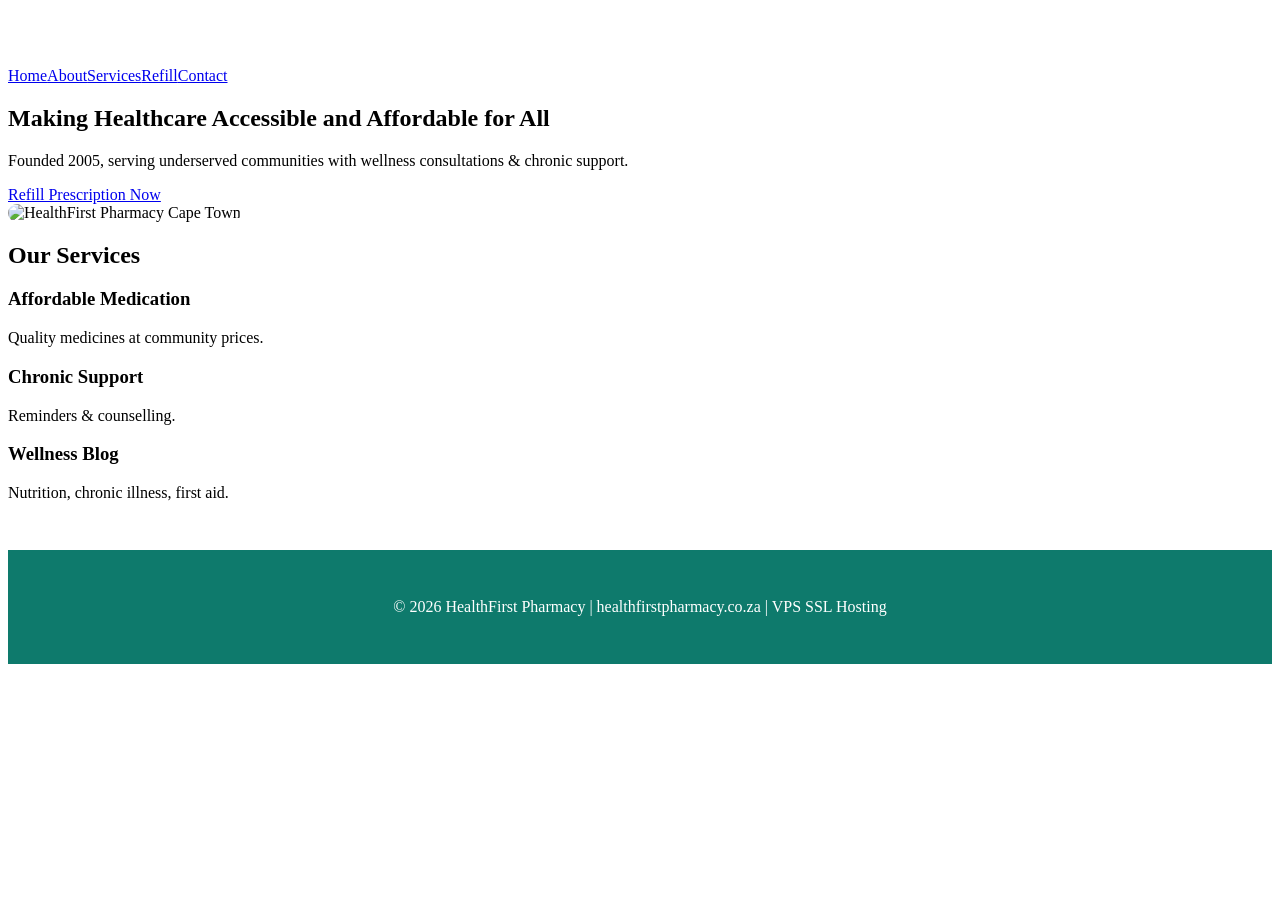
==== WEBPHARMACY/index.html @ d213e855 "Add files via upload" ====
<!DOCTYPE html>
<html lang="en">
<head>
<meta charset="UTF-8"><meta name="viewport" content="width=device-width, initial-scale=1.0">
<meta name="description" content="HealthFirst Pharmacy Cape Town - Affordable meds since 2005">
<title>HealthFirst Pharmacy - Home</title>
<link rel="stylesheet" href="css/style.css">
</head>
<body>
<!-- 5.6 Comments + 5.4 Navigation -->
<header><div class="container">
<h2 style="color:white;">HealthFirst Pharmacy</h2>
<nav><a href="index.html">Home</a><a href="about.html">About</a><a href="services.html">Services</a><a href="enquiry.html">Refill</a><a href="contact.html">Contact</a></nav>
</div></header>

<section class="hero container">
<div>
<h1>Making Healthcare Accessible and Affordable for All</h1>
<p>Founded 2005, serving underserved communities with wellness consultations & chronic support.</p>
<a href="enquiry.html" class="btn">Refill Prescription Now</a>
</div>
<!-- 3.3 Responsive Images srcset + picture -->
<picture>
<source media="(min-width:1024px)" srcset="https://images.pexels.com/photos/3683074/pexels-photo-3683074.jpeg?auto=compress&w=1200">
<source media="(min-width:768px)" srcset="https://images.pexels.com/photos/3683074/pexels-photo-3683074.jpeg?auto=compress&w=768">
<img src="https://images.pexels.com/photos/3683074/pexels-photo-3683074.jpeg?auto=compress&w=480"
srcset="https://images.pexels.com/photos/3683074/pexels-photo-3683074.jpeg?auto=compress&w=480 480w, https://images.pexels.com/photos/3683074/pexels-photo-3683074.jpeg?auto=compress&w=768 768w, https://images.pexels.com/photos/3683074/pexels-photo-3683074.jpeg?auto=compress&w=1200 1200w"
sizes="(max-width:600px) 480px, (max-width:1024px) 768px, 1200px"
alt="HealthFirst Pharmacy Cape Town" style="width:100%; border-radius:0.8em;">
</picture>
</section>

<section class="container"><h2>Our Services</h2>
<div class="services-grid">
<div class="card"><h3>Affordable Medication</h3><p>Quality medicines at community prices.</p></div>
<div class="card"><h3>Chronic Support</h3><p>Reminders & counselling.</p></div>
<div class="card"><h3>Wellness Blog</h3><p>Nutrition, chronic illness, first aid.</p></div>
</div></section>

<footer style="background:#0e7a6c; color:white; text-align:center; padding:2em 0; margin-top:3em;">
<p>&copy; 2026 HealthFirst Pharmacy | healthfirstpharmacy.co.za | VPS SSL Hosting</p></footer>
</body>
</html>
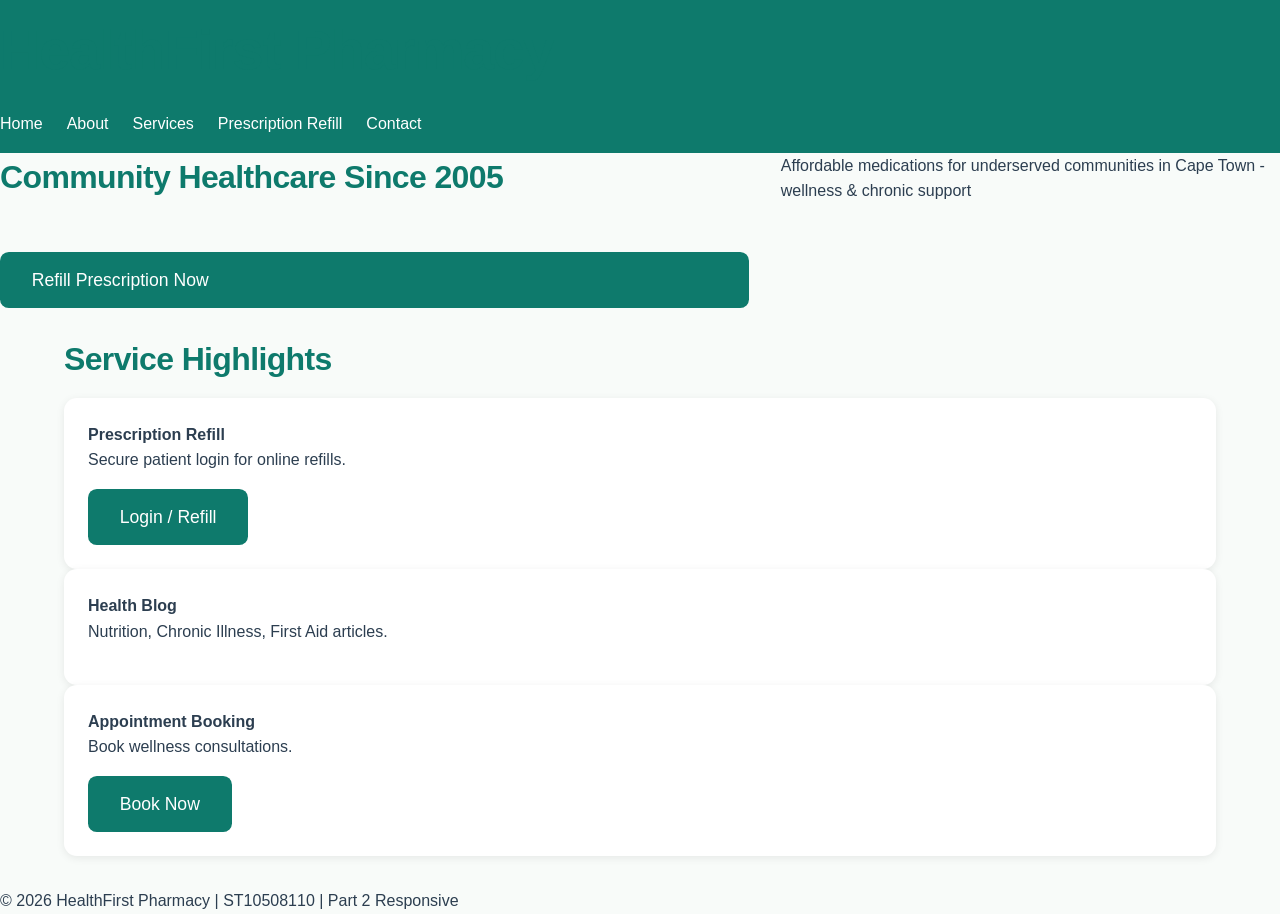
==== commit 80001183: "Revise index.html for improved layout and content Updated the structure and content of the index.htm" ====
--- a/WEBPHARMACY/index.html
+++ b/WEBPHARMACY/index.html
@@ -1,43 +1,38 @@
 <!DOCTYPE html>
 <html lang="en">
 <head>
-<meta charset="UTF-8"><meta name="viewport" content="width=device-width, initial-scale=1.0">
-<meta name="description" content="HealthFirst Pharmacy Cape Town - Affordable meds since 2005">
-<title>HealthFirst Pharmacy - Home</title>
-<link rel="stylesheet" href="css/style.css">
+<meta charset="UTF-8">
+<meta name="viewport" content="width=device-width, initial-scale=1.0">
+<title>HealthFirst Pharmacy | Home</title>
+<link rel="stylesheet" href="style.css">
 </head>
 <body>
-<!-- 5.6 Comments + 5.4 Navigation -->
-<header><div class="container">
-<h2 style="color:white;">HealthFirst Pharmacy</h2>
-<nav><a href="index.html">Home</a><a href="about.html">About</a><a href="services.html">Services</a><a href="enquiry.html">Refill</a><a href="contact.html">Contact</a></nav>
-</div></header>
+<header>
+<h1>HealthFirst Pharmacy</h1>
+<nav>
+<a href="index.html" class="active">Home</a>
+<a href="about.html">About</a>
+<a href="services.html">Services</a>
+<a href="enquiry.html">Prescription Refill</a>
+<a href="contact.html">Contact</a>
+</nav>
+</header>
 
-<section class="hero container">
-<div>
-<h1>Making Healthcare Accessible and Affordable for All</h1>
-<p>Founded 2005, serving underserved communities with wellness consultations & chronic support.</p>
+<section class="hero">
+<h2>Community Healthcare Since 2005</h2>
+<p>Affordable medications for underserved communities in Cape Town - wellness & chronic support</p>
 <a href="enquiry.html" class="btn">Refill Prescription Now</a>
-</div>
-<!-- 3.3 Responsive Images srcset + picture -->
-<picture>
-<source media="(min-width:1024px)" srcset="https://images.pexels.com/photos/3683074/pexels-photo-3683074.jpeg?auto=compress&w=1200">
-<source media="(min-width:768px)" srcset="https://images.pexels.com/photos/3683074/pexels-photo-3683074.jpeg?auto=compress&w=768">
-<img src="https://images.pexels.com/photos/3683074/pexels-photo-3683074.jpeg?auto=compress&w=480"
-srcset="https://images.pexels.com/photos/3683074/pexels-photo-3683074.jpeg?auto=compress&w=480 480w, https://images.pexels.com/photos/3683074/pexels-photo-3683074.jpeg?auto=compress&w=768 768w, https://images.pexels.com/photos/3683074/pexels-photo-3683074.jpeg?auto=compress&w=1200 1200w"
-sizes="(max-width:600px) 480px, (max-width:1024px) 768px, 1200px"
-alt="HealthFirst Pharmacy Cape Town" style="width:100%; border-radius:0.8em;">
-</picture>
 </section>
 
-<section class="container"><h2>Our Services</h2>
-<div class="services-grid">
-<div class="card"><h3>Affordable Medication</h3><p>Quality medicines at community prices.</p></div>
-<div class="card"><h3>Chronic Support</h3><p>Reminders & counselling.</p></div>
-<div class="card"><h3>Wellness Blog</h3><p>Nutrition, chronic illness, first aid.</p></div>
-</div></section>
+<div class="container">
+<h2>Service Highlights</h2>
+<div class="card-grid">
+<div class="card"><h4>Prescription Refill</h4><p>Secure patient login for online refills.</p><a href="enquiry.html" class="btn">Login / Refill</a></div>
+<div class="card"><h4>Health Blog</h4><p>Nutrition, Chronic Illness, First Aid articles.</p></div>
+<div class="card"><h4>Appointment Booking</h4><p>Book wellness consultations.</p><a href="services.html" class="btn btn-secondary">Book Now</a></div>
+</div>
+</div>
 
-<footer style="background:#0e7a6c; color:white; text-align:center; padding:2em 0; margin-top:3em;">
-<p>&copy; 2026 HealthFirst Pharmacy | healthfirstpharmacy.co.za | VPS SSL Hosting</p></footer>
+<footer>&copy; 2026 HealthFirst Pharmacy | ST10508110 | Part 2 Responsive</footer>
 </body>
-</html>+</html>
--- a/WEBPHARMACY/style.css
+++ b/WEBPHARMACY/style.css
@@ -0,0 +1,31 @@
+/* 2.2 Base Style - Reset + defaults - 5.5 Cross-browser */
+* { margin:0; padding:0; box-sizing:border-box; }
+html { font-size:16px; scroll-behavior:smooth; }
+body {
+  font-family:'Segoe UI', Aptos Display, Arial, sans-serif;
+  font-size:1rem; line-height:1.6; color:#2c3e50; background:#f8fbf9;
+}
+/* 2.3 Typography */
+h1,h2,h3 { font-weight:700; line-height:1.2; letter-spacing:-0.02em; color:#0e7a6c; }
+h1 { font-size:2.5rem; margin-bottom:0.5em; } /* rem */
+h2 { font-size:2rem; margin-bottom:0.6em; }
+p { font-size:1em; margin-bottom:1em; } /* em */
+.container { width:90%; max-width:1200px; margin:0 auto; padding:2em 0; } /* % */
+.btn { display:inline-block; padding:0.8em 1.8em; font-size:1.1rem; background:#0e7a6c; color:white; text-decoration:none; border-radius:0.5em; }
+header { background:#0e7a6c; padding:1rem 0; position:sticky; top:0; }
+nav { display:flex; flex-wrap:wrap; gap:1.5rem; }
+nav a { color:white; text-decoration:none; font-size:1rem; }
+.services-grid { display:grid; grid-template-columns:1fr; gap:1.5rem; margin-top:2em; } /* mobile single-column */
+.card { background:white; padding:1.5em; border-radius:0.8em; box-shadow:0 2px 8px rgba(0,0,0,0.08); width:100%; }
+
+/* 3.1 Breakpoints */
+@media (min-width:768px) { /* Tablet */
+  .services-grid { grid-template-columns:1fr 1fr; } /* 2 columns */
+  h1 { font-size:3rem; } /* 2.2 Modify font size per breakpoint */
+  .hero { display:grid; grid-template-columns:1.2fr 0.8fr; gap:2rem; align-items:center; }
+}
+@media (min-width:1024px) { /* Desktop */
+  .services-grid { grid-template-columns:1fr 1fr 1fr; } /* 3 columns multi to single */
+  h1 { font-size:3.5rem; }
+  header .container { display:flex; justify-content:space-between; align-items:center; }
+}
